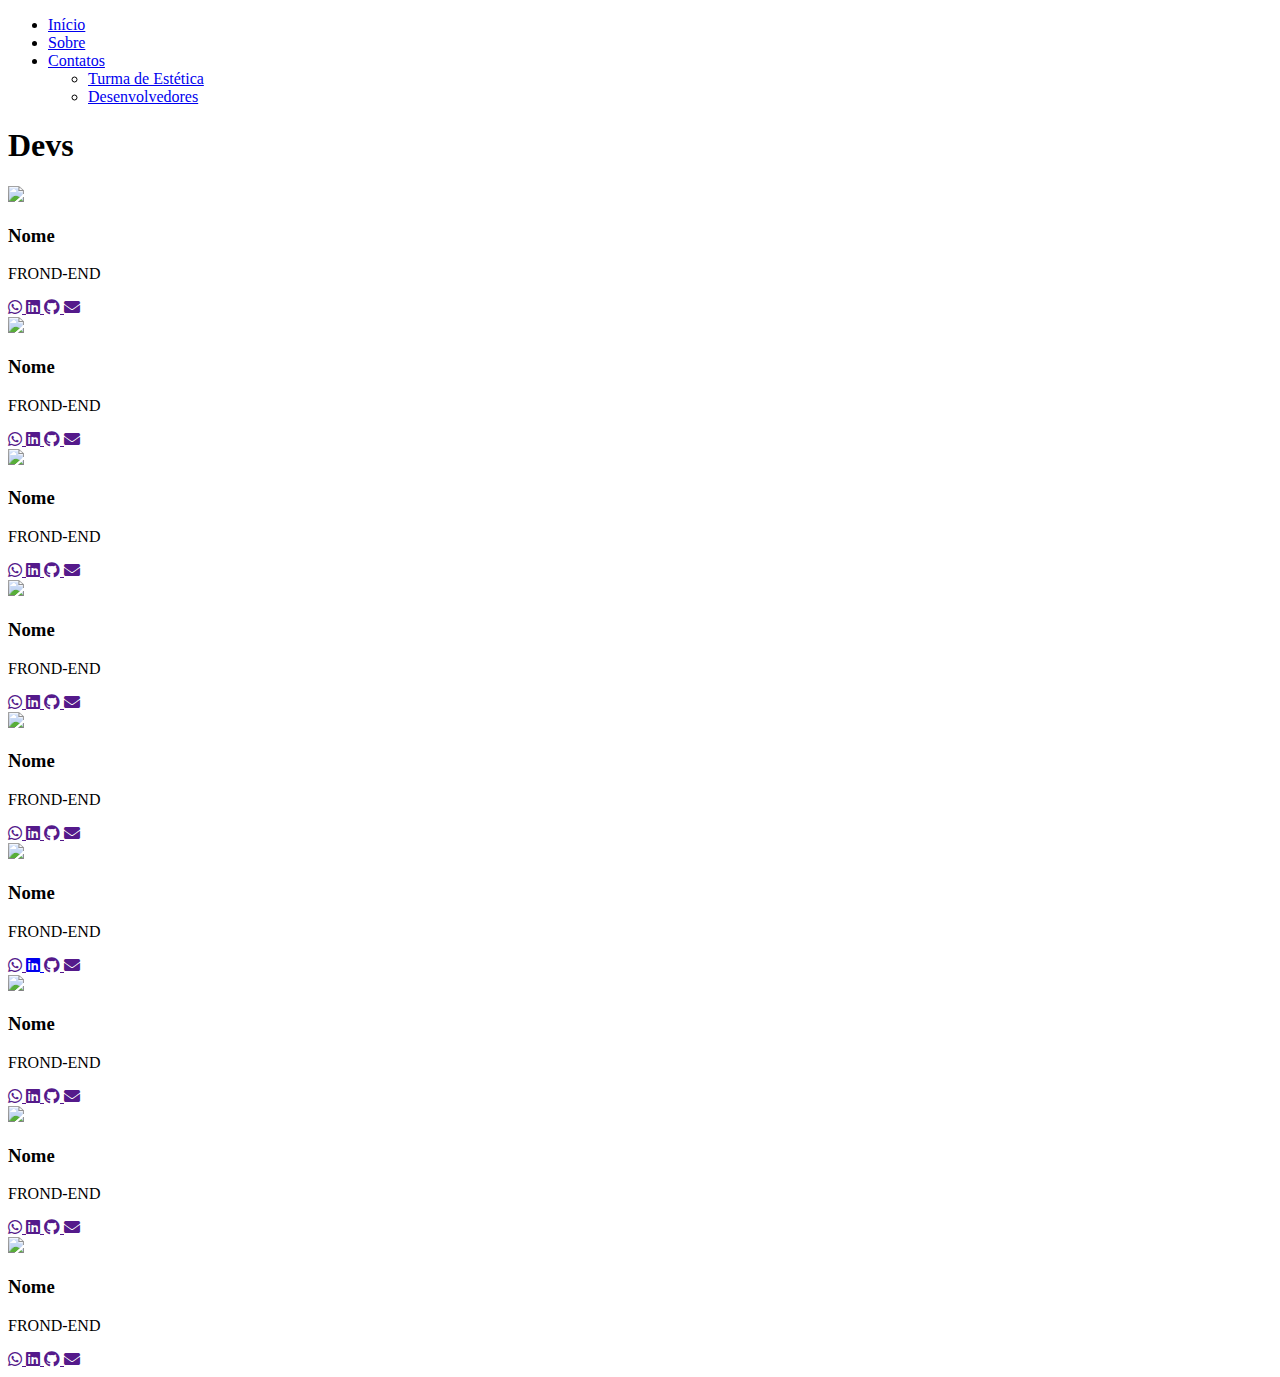
==== dev.html @ d6952a10 "Update dev.html" ====
<!DOCTYPE html>
<html lang="pt-br">
<head>
    <meta charset="UTF-8">
    <meta http-equiv="X-UA-Compatible" content="IE=edge">
    <meta name="viewport" content="width=device-width, initial-scale=1.0" />
    <link rel="shortcut icon" href="img/touchskinicon.ico" type="image/x-icon">
    <title>Devs</title>
    <!-- Fonte Awesome -->
    <link
      rel="stylesheet"
      href="https://cdnjs.cloudflare.com/ajax/libs/font-awesome/5.15.4/css/all.min.css"
    />
    <!-- Fonte Google  -->
    <link
      href="https://fonts.googleapis.com/css2?family=Poppins:wght@300;500;600&display=swap"
      rel="stylesheet"
    />

    <link rel="stylesheet" href="dev.css">  
</head>
<body>
    <!-- NAVBAR -->
    <nav>
        <ul>
            <li> <a href="index.html">Início</a> </li>
            <li> <a href="sobre.html">Sobre</a> </li>
            <li> <a href="#">Contatos</a> 
            
                <div class="sub-menu-contatos">
                    <ul>
                        <li> <a href="estetic.html">Turma de Estética</a> </li>
                        <li> <a href="dev.html">Desenvolvedores</a> </li>
                    </ul>
                </div>
            
            </li>
        </ul>
    </nav>
    <!-- NAVBAR FIM -->
    
    <section>
      <div class="row">
        <h1>Devs</h1>
      </div>
      <div class="row">
        <!-- DEV 1-->
        <div class="column">
          <div class="card">
            <div class="img-container">
              <img src="hq2.jpg" />
            </div>
            <h3>Nome</h3>
            <p>FROND-END</p>
            <div class="icons">
              <a href="" target="_blank">
                <i class="fab fa-whatsapp"></i>
              </a>
              <a href="" target="_blank">
                <i class="fab fa-linkedin"></i>
              </a>
              <a href="" target="_blank">
                <i class="fab fa-github"></i>
              </a>
              <a href="" target="_blank">
                <i class="fas fa-envelope"></i>
              </a>
            </div>
          </div>
        </div>

        <!-- DEV 2-->
        <div class="column">
          <div class="card">
            <div class="img-container">
              <img src="hq2.jpg" />
            </div>
            <h3>Nome</h3>
            <p>FROND-END</p>
            <div class="icons">
              <a href="" target="_blank">
                <i class="fab fa-whatsapp"></i>
              </a>
              <a href="" target="_blank">
                <i class="fab fa-linkedin"></i>
              </a>
              <a href="" target="_blank">
                <i class="fab fa-github"></i>
              </a>
              <a href="" target="_blank">
                <i class="fas fa-envelope"></i>
              </a>
            </div>
          </div>
        </div>

        <!-- DEV 3-->
        <div class="column">
            <div class="card">
              <div class="img-container">
                <img src="hq2.jpg" />
              </div>
              <h3>Nome</h3>
              <p>FROND-END</p>
              <div class="icons">
                <a href="" target="_blank">
                  <i class="fab fa-whatsapp"></i>
                </a>
                <a href="" target="_blank">
                  <i class="fab fa-linkedin"></i>
                </a>
                <a href="" target="_blank">
                  <i class="fab fa-github"></i>
                </a>
                <a href="" target="_blank">
                  <i class="fas fa-envelope"></i>
                </a>
              </div>
            </div>
          </div>

          <!-- DEV 4-->
        <div class="column">
            <div class="card">
              <div class="img-container">
                <img src="hq2.jpg" />
              </div>
              <h3>Nome</h3>
              <p>FROND-END</p>
              <div class="icons">
                <a href="" target="_blank">
                  <i class="fab fa-whatsapp"></i>
                </a>
                <a href="" target="_blank">
                  <i class="fab fa-linkedin"></i>
                </a>
                <a href="" target="_blank">
                  <i class="fab fa-github"></i>
                </a>
                <a href="" target="_blank">
                  <i class="fas fa-envelope"></i>
                </a>
              </div>
            </div>
          </div>

          <!-- DEV 5-->
        <div class="column">
            <div class="card">
              <div class="img-container">
                <img src="hq2.jpg" />
              </div>
              <h3>Nome</h3>
              <p>FROND-END</p>
              <div class="icons">
                <a href="" target="_blank">
                  <i class="fab fa-whatsapp"></i>
                </a>
                <a href="" target="_blank">
                  <i class="fab fa-linkedin"></i>
                </a>
                <a href="" target="_blank">
                  <i class="fab fa-github"></i>
                </a>
                <a href="" target="_blank">
                  <i class="fas fa-envelope"></i>
                </a>
              </div>
            </div>
          </div>

          <!-- DEV 6-->
        <div class="column">
            <div class="card">
              <div class="img-container">
                <img src="hq2.jpg" />
              </div>
              <h3>Nome</h3>
              <p>FROND-END</p>
              <div class="icons">
                <a href="" target="_blank">
                  <i class="fab fa-whatsapp"></i>
                </a>
                <a href="https://www.youtube.com/watch?v=dQw4w9WgXcQ" target="_blank">
                  <i class="fab fa-linkedin"></i>
                </a>
                <a href="" target="_blank">
                  <i class="fab fa-github"></i>
                </a>
                <a href="" target="_blank">
                  <i class="fas fa-envelope"></i>
                </a>
              </div>
            </div>
          </div>

          <!-- DEV 7-->
        <div class="column">
            <div class="card">
              <div class="img-container">
                <img src="hq2.jpg" />
              </div>
              <h3>Nome</h3>
              <p>FROND-END</p>
              <div class="icons">
                <a href="" target="_blank">
                  <i class="fab fa-whatsapp"></i>
                </a>
                <a href="" target="_blank">
                  <i class="fab fa-linkedin"></i>
                </a>
                <a href="" target="_blank">
                  <i class="fab fa-github"></i>
                </a>
                <a href="" target="_blank">
                  <i class="fas fa-envelope"></i>
                </a>
              </div>
            </div>
          </div>

          <!-- DEV 8-->
        <div class="column">
            <div class="card">
              <div class="img-container">
                <img src="hq2.jpg" />
              </div>
              <h3>Nome</h3>
              <p>FROND-END</p>
              <div class="icons">
                <a href="" target="_blank">
                  <i class="fab fa-whatsapp"></i>
                </a>
                <a href="" target="_blank">
                  <i class="fab fa-linkedin"></i>
                </a>
                <a href="" target="_blank">
                  <i class="fab fa-github"></i>
                </a>
                <a href="" target="_blank">
                  <i class="fas fa-envelope"></i>
                </a>
              </div>
            </div>
          </div>

        <!-- DEV 9-->
        <div class="column">
          <div class="card">
            <div class="img-container">
              <img src="hq2.jpg" />
            </div>
            <h3>Nome</h3>
            <p>FROND-END</p>
            <div class="icons">
              <a href="" target="_blank">
                <i class="fab fa-whatsapp"></i>
              </a>
              <a href="" target="_blank">
                <i class="fab fa-linkedin"></i>
              </a>
              <a href="" target="_blank">
                <i class="fab fa-github"></i>
              </a>
              <a href="" target="_blank">
                <i class="fas fa-envelope"></i>
              </a>
            </div>
          </div>
        </div>
      </div>
    </section>
  </body>
</html>
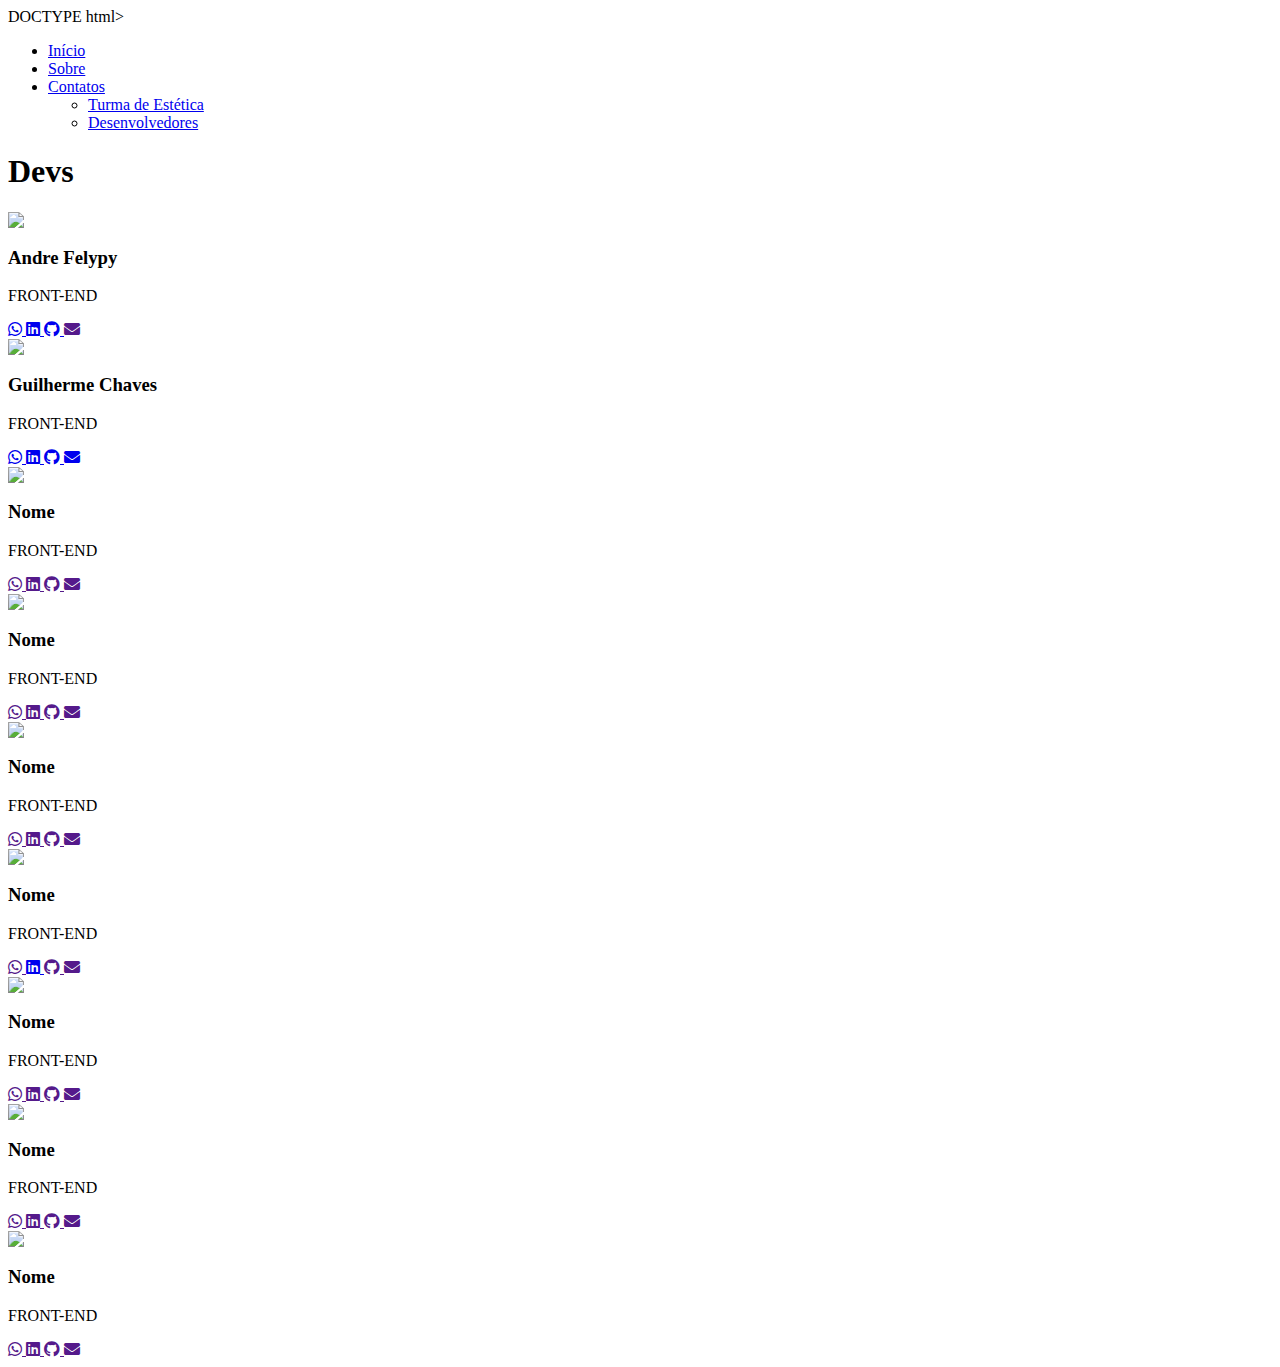
==== commit 60bc270b: "Update dev.html" ====
--- a/dev.html
+++ b/dev.html
@@ -1,4 +1,4 @@
-<!DOCTYPE html>
+DOCTYPE html>
 <html lang="pt-br">
 <head>
     <meta charset="UTF-8">
@@ -19,17 +19,17 @@
 
     <link rel="stylesheet" href="dev.css">  
 </head>
-<body>
-    <!-- NAVBAR -->
+    <header>
+        <!-- NAVBAR -->
     <nav>
         <ul>
-            <li> <a href="index.html">Início</a> </li>
+            <li> <a href="homepage.html">Início</a> </li>
             <li> <a href="sobre.html">Sobre</a> </li>
-            <li> <a href="#">Contatos</a> 
+            <li> <a href="dev.html">Contatos</a> 
             
                 <div class="sub-menu-contatos">
                     <ul>
-                        <li> <a href="estetic.html">Turma de Estética</a> </li>
+                        <li> <a href="http://127.0.0.1:5500/recnplay/estetic.html">Turma de Estética</a> </li>
                         <li> <a href="dev.html">Desenvolvedores</a> </li>
                     </ul>
                 </div>
@@ -38,70 +38,220 @@
         </ul>
     </nav>
     <!-- NAVBAR FIM -->
-    
+    </header>
     <section>
-      <div class="row">
-        <h1>Devs</h1>
-      </div>
-      <div class="row">
-        <!-- DEV 1-->
-        <div class="column">
-          <div class="card">
-            <div class="img-container">
-              <img src="hq2.jpg" />
-            </div>
-            <h3>Nome</h3>
-            <p>FROND-END</p>
-            <div class="icons">
-              <a href="" target="_blank">
-                <i class="fab fa-whatsapp"></i>
-              </a>
-              <a href="" target="_blank">
-                <i class="fab fa-linkedin"></i>
-              </a>
-              <a href="" target="_blank">
-                <i class="fab fa-github"></i>
-              </a>
-              <a href="" target="_blank">
-                <i class="fas fa-envelope"></i>
-              </a>
+        <div class="row">
+          <h1>Devs</h1>
+        </div>
+        <div class="row">
+          <!-- DEV 1-->
+          <div class="column">
+            <div class="card">
+              <div class="img-container">
+                <img src="andre.jpg" />
+              </div>
+              <h3>Andre Felypy</h3>
+              <p>FRONT-END</p>
+              <div class="icons">
+                <a href="https://contate.me/andrefelypy" target="_blank">
+                  <i class="fab fa-whatsapp"></i>
+                </a>
+                <a href="https://www.linkedin.com/in/andr%C3%A9-m-337158252" target="_blank">
+                  <i class="fab fa-linkedin"></i>
+                </a>
+                <a href="https://github.com/AndreFelypy" target="_blank">
+                  <i class="fab fa-github"></i>
+                </a>
+                <a href="" target="_blank">
+                  <i class="fas fa-envelope"></i>
+                </a>
+              </div>
             </div>
           </div>
-        </div>
-
-        <!-- DEV 2-->
-        <div class="column">
-          <div class="card">
-            <div class="img-container">
-              <img src="hq2.jpg" />
-            </div>
-            <h3>Nome</h3>
-            <p>FROND-END</p>
-            <div class="icons">
-              <a href="" target="_blank">
-                <i class="fab fa-whatsapp"></i>
-              </a>
-              <a href="" target="_blank">
-                <i class="fab fa-linkedin"></i>
-              </a>
-              <a href="" target="_blank">
-                <i class="fab fa-github"></i>
-              </a>
-              <a href="" target="_blank">
-                <i class="fas fa-envelope"></i>
-              </a>
+  
+          <!-- DEV 2-->
+          <div class="column">
+            <div class="card">
+              <div class="img-container">
+                <img src="gui.png" />
+              </div>
+              <h3>Guilherme Chaves</h3>
+              <p>FRONT-END</p>
+              <div class="icons">
+                <a href="https://api.whatsapp.com/send?phone=5581996971703&text=" target="_blank">
+                  <i class="fab fa-whatsapp"></i>
+                </a>
+                <a href="https://www.linkedin.com/in/guilherme-chaves-941bb5248/" target="_blank">
+                  <i class="fab fa-linkedin"></i>
+                </a>
+                <a href="https://github.com/GuiiiChaves"" target="_blank">
+                  <i class="fab fa-github"></i>
+                </a>
+                <a href="https://mail.google.com/mail/u/1/#inbox?compose=GTvVlcSDbtnvPqRwgFpQssQZdjJBzgdfVSvCMQvkzzqrnsrBKBHHGHQcbndrXPfXGrzJcTZphnsfm" target="_blank">
+                  <i class="fas fa-envelope"></i>
+                </a>
+              </div>
             </div>
           </div>
-        </div>
-
-        <!-- DEV 3-->
-        <div class="column">
+  
+          <!-- DEV 3-->
+          <div class="column">
+              <div class="card">
+                <div class="img-container">
+                  <img src="hq2.jpg" />
+                </div>
+                <h3>Nome</h3>
+                <p>FRONT-END</p>
+                <div class="icons">
+                  <a href="" target="_blank">
+                    <i class="fab fa-whatsapp"></i>
+                  </a>
+                  <a href="" target="_blank">
+                    <i class="fab fa-linkedin"></i>
+                  </a>
+                  <a href="" target="_blank">
+                    <i class="fab fa-github"></i>
+                  </a>
+                  <a href="" target="_blank">
+                    <i class="fas fa-envelope"></i>
+                  </a>
+                </div>
+              </div>
+            </div>
+  
+            <!-- DEV 4-->
+          <div class="column">
+              <div class="card">
+                <div class="img-container">
+                  <img src="hq2.jpg" />
+                </div>
+                <h3>Nome</h3>
+                <p>FRONT-END</p>
+                <div class="icons">
+                  <a href="" target="_blank">
+                    <i class="fab fa-whatsapp"></i>
+                  </a>
+                  <a href="" target="_blank">
+                    <i class="fab fa-linkedin"></i>
+                  </a>
+                  <a href="" target="_blank">
+                    <i class="fab fa-github"></i>
+                  </a>
+                  <a href="" target="_blank">
+                    <i class="fas fa-envelope"></i>
+                  </a>
+                </div>
+              </div>
+            </div>
+  
+            <!-- DEV 5-->
+          <div class="column">
+              <div class="card">
+                <div class="img-container">
+                  <img src="hq2.jpg" />
+                </div>
+                <h3>Nome</h3>
+                <p>FRONT-END</p>
+                <div class="icons">
+                  <a href="" target="_blank">
+                    <i class="fab fa-whatsapp"></i>
+                  </a>
+                  <a href="" target="_blank">
+                    <i class="fab fa-linkedin"></i>
+                  </a>
+                  <a href="" target="_blank">
+                    <i class="fab fa-github"></i>
+                  </a>
+                  <a href="" target="_blank">
+                    <i class="fas fa-envelope"></i>
+                  </a>
+                </div>
+              </div>
+            </div>
+  
+            <!-- DEV 6-->
+          <div class="column">
+              <div class="card">
+                <div class="img-container">
+                  <img src="hq2.jpg" />
+                </div>
+                <h3>Nome</h3>
+                <p>FRONT-END</p>
+                <div class="icons">
+                  <a href="" target="_blank">
+                    <i class="fab fa-whatsapp"></i>
+                  </a>
+                  <a href="https://www.youtube.com/watch?v=dQw4w9WgXcQ" target="_blank">
+                    <i class="fab fa-linkedin"></i>
+                  </a>
+                  <a href="" target="_blank">
+                    <i class="fab fa-github"></i>
+                  </a>
+                  <a href="" target="_blank">
+                    <i class="fas fa-envelope"></i>
+                  </a>
+                </div>
+              </div>
+            </div>
+  
+            <!-- DEV 7-->
+          <div class="column">
+              <div class="card">
+                <div class="img-container">
+                  <img src="hq2.jpg" />
+                </div>
+                <h3>Nome</h3>
+                <p>FRONT-END</p>
+                <div class="icons">
+                  <a href="" target="_blank">
+                    <i class="fab fa-whatsapp"></i>
+                  </a>
+                  <a href="" target="_blank">
+                    <i class="fab fa-linkedin"></i>
+                  </a>
+                  <a href="" target="_blank">
+                    <i class="fab fa-github"></i>
+                  </a>
+                  <a href="" target="_blank">
+                    <i class="fas fa-envelope"></i>
+                  </a>
+                </div>
+              </div>
+            </div>
+  
+            <!-- DEV 8-->
+          <div class="column">
+              <div class="card">
+                <div class="img-container">
+                  <img src="hq2.jpg" />
+                </div>
+                <h3>Nome</h3>
+                <p>FRONT-END</p>
+                <div class="icons">
+                  <a href="" target="_blank">
+                    <i class="fab fa-whatsapp"></i>
+                  </a>
+                  <a href="" target="_blank">
+                    <i class="fab fa-linkedin"></i>
+                  </a>
+                  <a href="" target="_blank">
+                    <i class="fab fa-github"></i>
+                  </a>
+                  <a href="" target="_blank">
+                    <i class="fas fa-envelope"></i>
+                  </a>
+                </div>
+              </div>
+            </div>
+  
+          <!-- DEV 9-->
+          <div class="column">
             <div class="card">
               <div class="img-container">
                 <img src="hq2.jpg" />
               </div>
               <h3>Nome</h3>
-              <p>FROND-END</p>
+              <p>FRONT-END</p>
               <div class="icons">
                 <a href="" target="_blank">
                   <i class="fab fa-whatsapp"></i>
@@ -116,159 +266,9 @@
                   <i class="fas fa-envelope"></i>
                 </a>
               </div>
-            </div>
-          </div>
-
-          <!-- DEV 4-->
-        <div class="column">
-            <div class="card">
-              <div class="img-container">
-                <img src="hq2.jpg" />
-              </div>
-              <h3>Nome</h3>
-              <p>FROND-END</p>
-              <div class="icons">
-                <a href="" target="_blank">
-                  <i class="fab fa-whatsapp"></i>
-                </a>
-                <a href="" target="_blank">
-                  <i class="fab fa-linkedin"></i>
-                </a>
-                <a href="" target="_blank">
-                  <i class="fab fa-github"></i>
-                </a>
-                <a href="" target="_blank">
-                  <i class="fas fa-envelope"></i>
-                </a>
-              </div>
-            </div>
-          </div>
-
-          <!-- DEV 5-->
-        <div class="column">
-            <div class="card">
-              <div class="img-container">
-                <img src="hq2.jpg" />
-              </div>
-              <h3>Nome</h3>
-              <p>FROND-END</p>
-              <div class="icons">
-                <a href="" target="_blank">
-                  <i class="fab fa-whatsapp"></i>
-                </a>
-                <a href="" target="_blank">
-                  <i class="fab fa-linkedin"></i>
-                </a>
-                <a href="" target="_blank">
-                  <i class="fab fa-github"></i>
-                </a>
-                <a href="" target="_blank">
-                  <i class="fas fa-envelope"></i>
-                </a>
-              </div>
-            </div>
-          </div>
-
-          <!-- DEV 6-->
-        <div class="column">
-            <div class="card">
-              <div class="img-container">
-                <img src="hq2.jpg" />
-              </div>
-              <h3>Nome</h3>
-              <p>FROND-END</p>
-              <div class="icons">
-                <a href="" target="_blank">
-                  <i class="fab fa-whatsapp"></i>
-                </a>
-                <a href="https://www.youtube.com/watch?v=dQw4w9WgXcQ" target="_blank">
-                  <i class="fab fa-linkedin"></i>
-                </a>
-                <a href="" target="_blank">
-                  <i class="fab fa-github"></i>
-                </a>
-                <a href="" target="_blank">
-                  <i class="fas fa-envelope"></i>
-                </a>
-              </div>
-            </div>
-          </div>
-
-          <!-- DEV 7-->
-        <div class="column">
-            <div class="card">
-              <div class="img-container">
-                <img src="hq2.jpg" />
-              </div>
-              <h3>Nome</h3>
-              <p>FROND-END</p>
-              <div class="icons">
-                <a href="" target="_blank">
-                  <i class="fab fa-whatsapp"></i>
-                </a>
-                <a href="" target="_blank">
-                  <i class="fab fa-linkedin"></i>
-                </a>
-                <a href="" target="_blank">
-                  <i class="fab fa-github"></i>
-                </a>
-                <a href="" target="_blank">
-                  <i class="fas fa-envelope"></i>
-                </a>
-              </div>
-            </div>
-          </div>
-
-          <!-- DEV 8-->
-        <div class="column">
-            <div class="card">
-              <div class="img-container">
-                <img src="hq2.jpg" />
-              </div>
-              <h3>Nome</h3>
-              <p>FROND-END</p>
-              <div class="icons">
-                <a href="" target="_blank">
-                  <i class="fab fa-whatsapp"></i>
-                </a>
-                <a href="" target="_blank">
-                  <i class="fab fa-linkedin"></i>
-                </a>
-                <a href="" target="_blank">
-                  <i class="fab fa-github"></i>
-                </a>
-                <a href="" target="_blank">
-                  <i class="fas fa-envelope"></i>
-                </a>
-              </div>
-            </div>
-          </div>
-
-        <!-- DEV 9-->
-        <div class="column">
-          <div class="card">
-            <div class="img-container">
-              <img src="hq2.jpg" />
-            </div>
-            <h3>Nome</h3>
-            <p>FROND-END</p>
-            <div class="icons">
-              <a href="" target="_blank">
-                <i class="fab fa-whatsapp"></i>
-              </a>
-              <a href="" target="_blank">
-                <i class="fab fa-linkedin"></i>
-              </a>
-              <a href="" target="_blank">
-                <i class="fab fa-github"></i>
-              </a>
-              <a href="" target="_blank">
-                <i class="fas fa-envelope"></i>
-              </a>
             </div>
           </div>
         </div>
-      </div>
-    </section>
-  </body>
-</html> 
+      </section>
+    </body>
+  </html> 
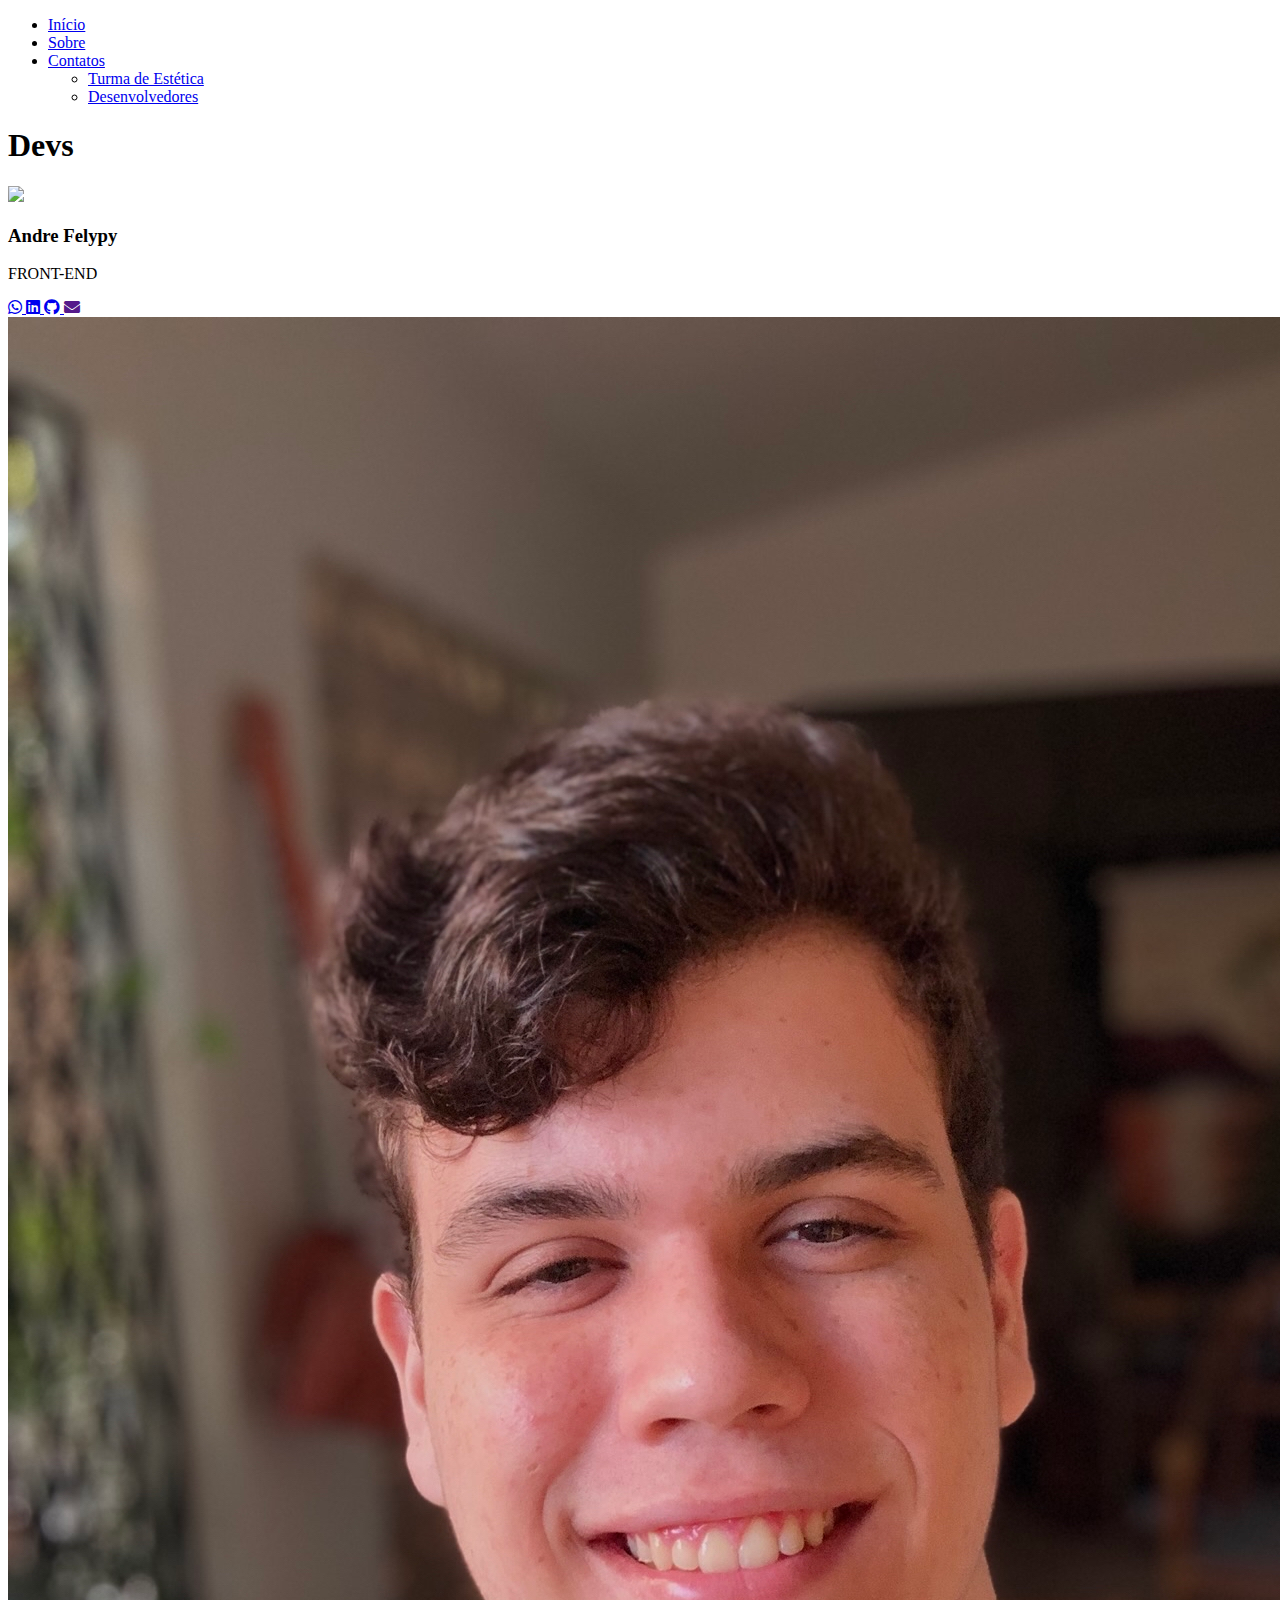
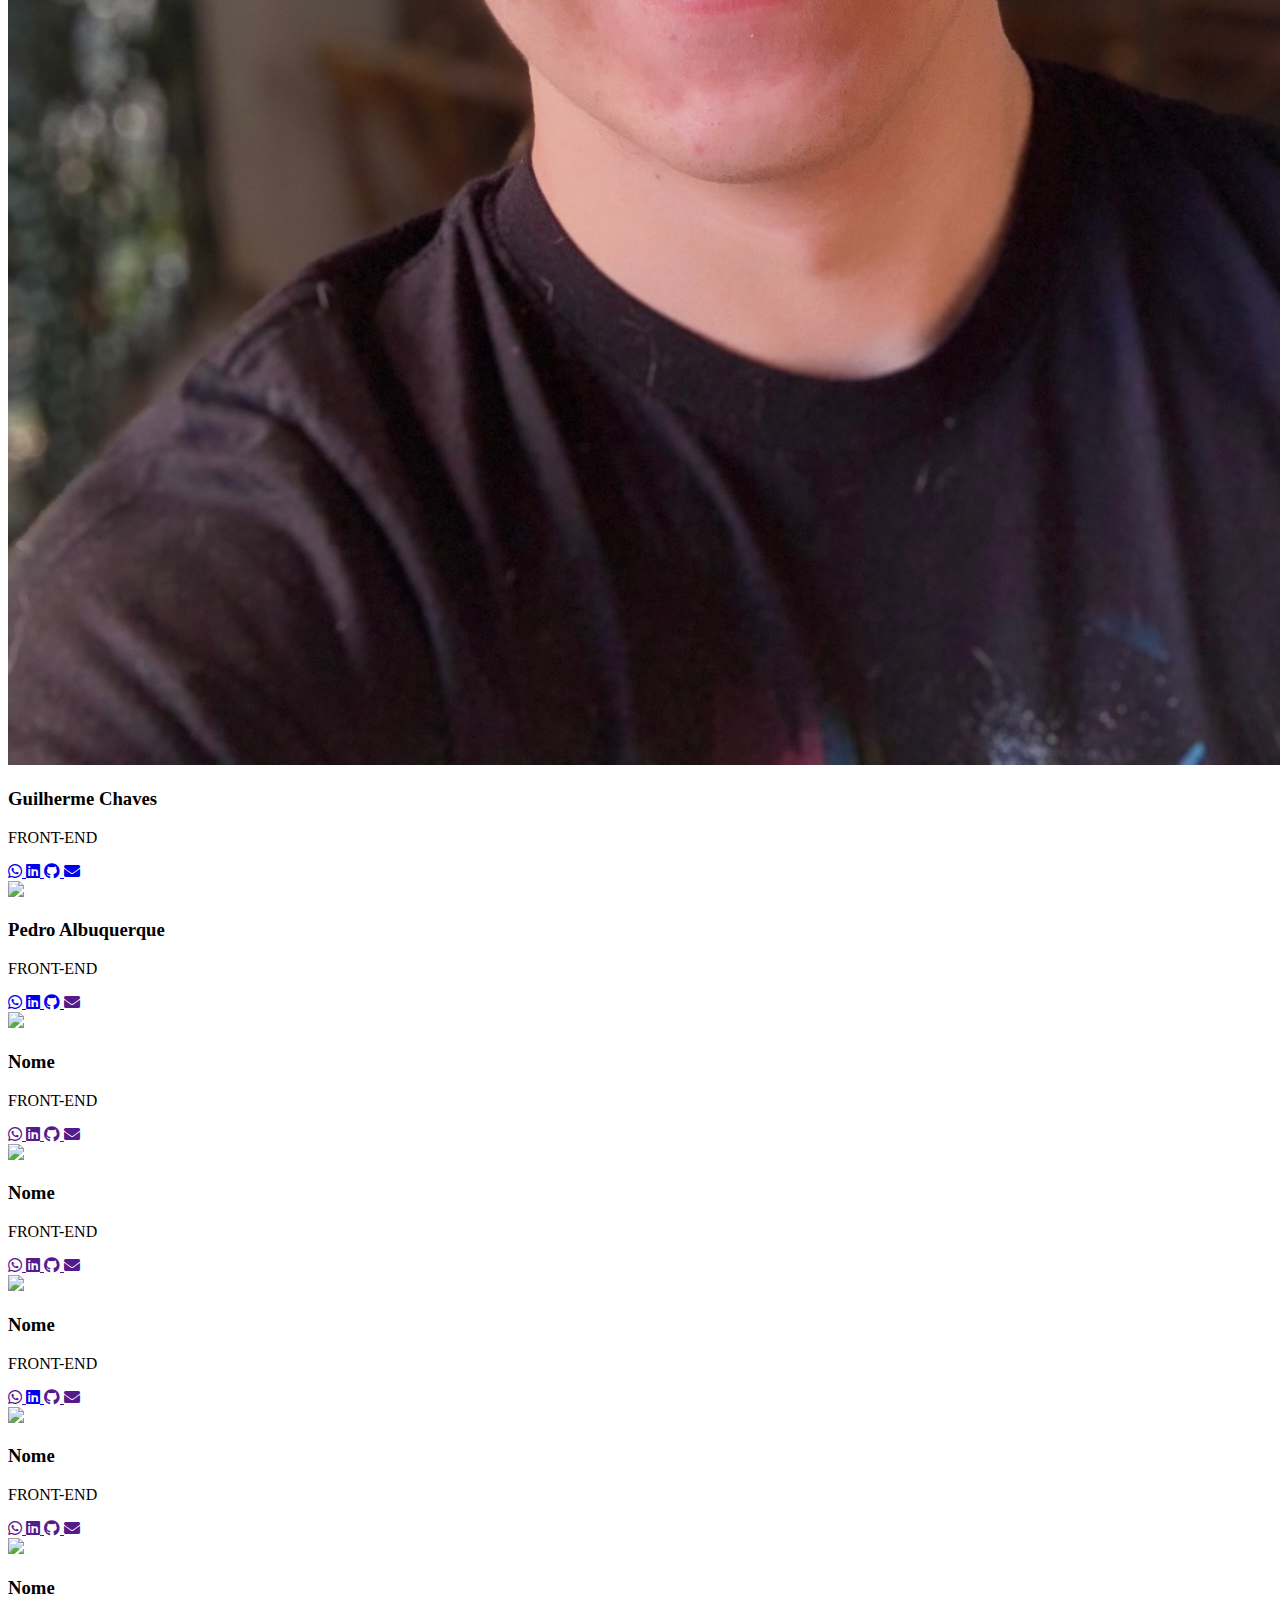
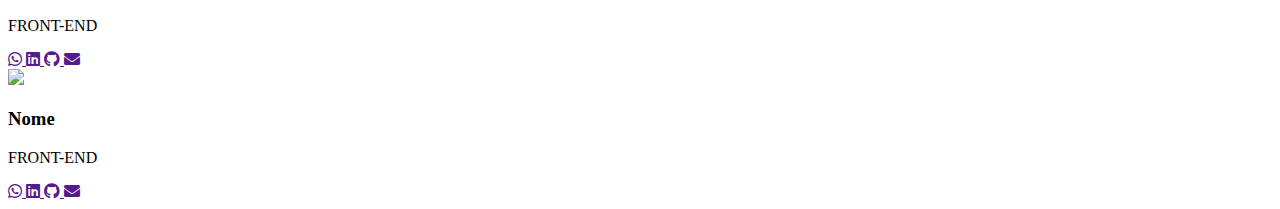
==== commit 9cec3038: "Update dev.html" ====
--- a/dev.html
+++ b/dev.html
@@ -1,4 +1,4 @@
-DOCTYPE html>
+<!DOCTYPE html>
 <html lang="pt-br">
 <head>
     <meta charset="UTF-8">
@@ -48,7 +48,7 @@
           <div class="column">
             <div class="card">
               <div class="img-container">
-                <img src="andre.jpg" />
+                <img src="img/andre.jpeg" />
               </div>
               <h3>Andre Felypy</h3>
               <p>FRONT-END</p>
@@ -73,7 +73,7 @@
           <div class="column">
             <div class="card">
               <div class="img-container">
-                <img src="gui.png" />
+                <img src="img/gui.png" />
               </div>
               <h3>Guilherme Chaves</h3>
               <p>FRONT-END</p>
@@ -98,18 +98,18 @@
           <div class="column">
               <div class="card">
                 <div class="img-container">
-                  <img src="hq2.jpg" />
-                </div>
-                <h3>Nome</h3>
-                <p>FRONT-END</p>
-                <div class="icons">
-                  <a href="" target="_blank">
-                    <i class="fab fa-whatsapp"></i>
-                  </a>
-                  <a href="" target="_blank">
-                    <i class="fab fa-linkedin"></i>
-                  </a>
-                  <a href="" target="_blank">
+                  <img src="img/pedro.jpeg" />
+                </div>
+                <h3>Pedro Albuquerque</h3>
+                <p>FRONT-END</p>
+                <div class="icons">
+                  <a href="https://contate.me/devpedro" target="_blank">
+                    <i class="fab fa-whatsapp"></i>
+                  </a>
+                  <a href="https://www.linkedin.com/in/pedro-albuquerque-9bb672214/" target="_blank">
+                    <i class="fab fa-linkedin"></i>
+                  </a>
+                  <a href="https://github.com/PedroAlbuqq" target="_blank">
                     <i class="fab fa-github"></i>
                   </a>
                   <a href="" target="_blank">
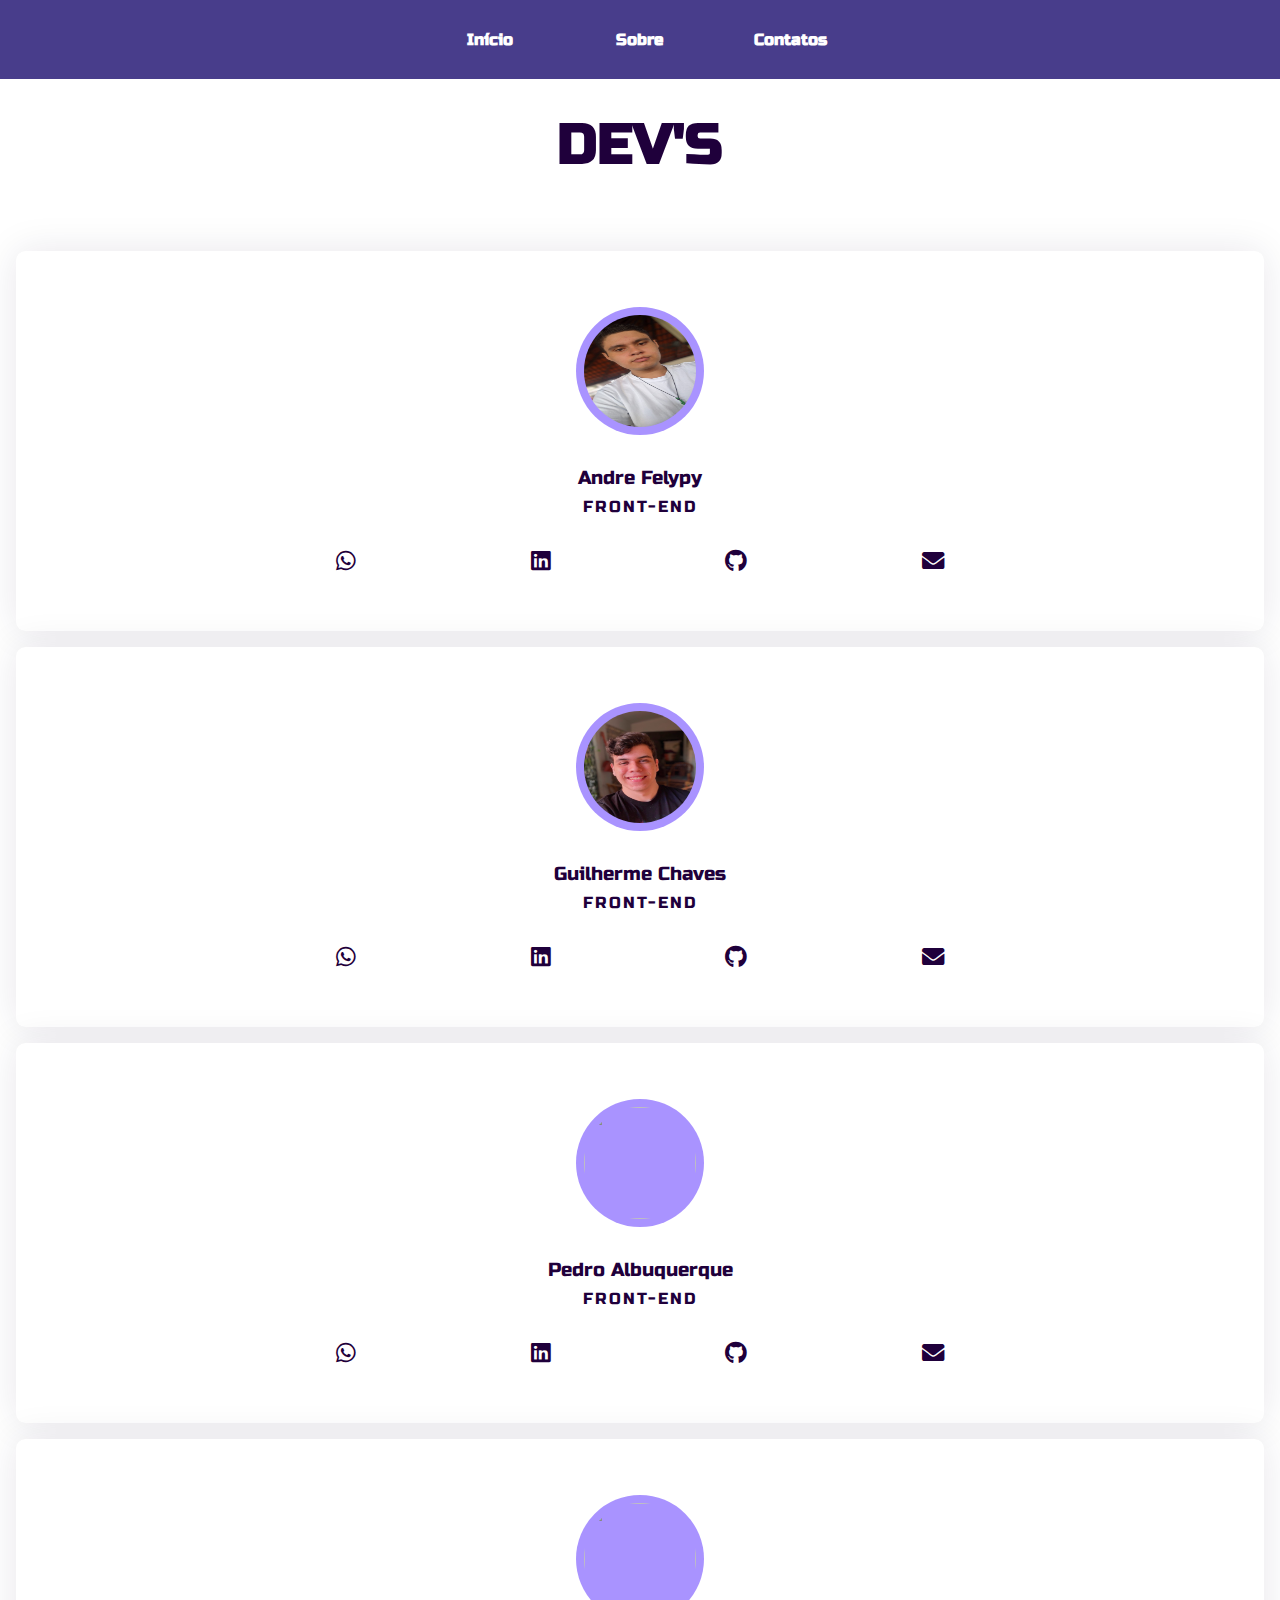
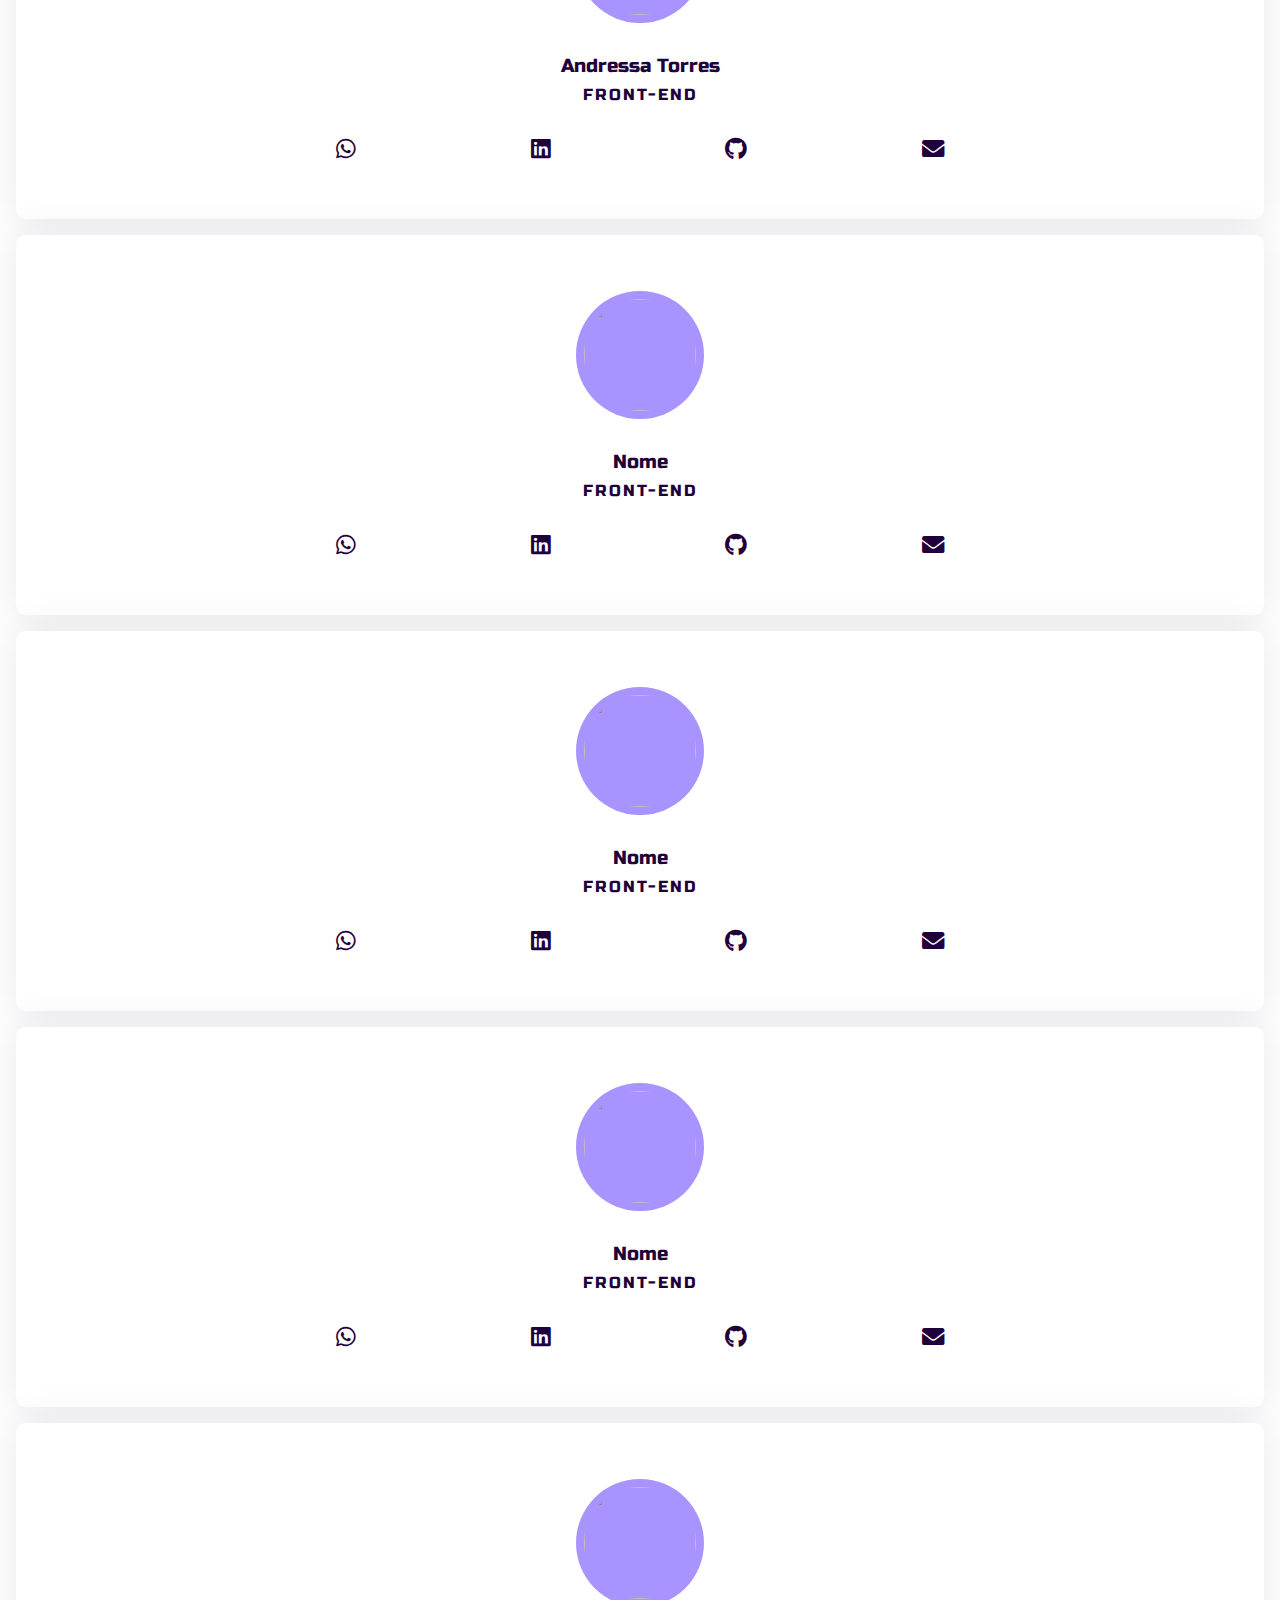
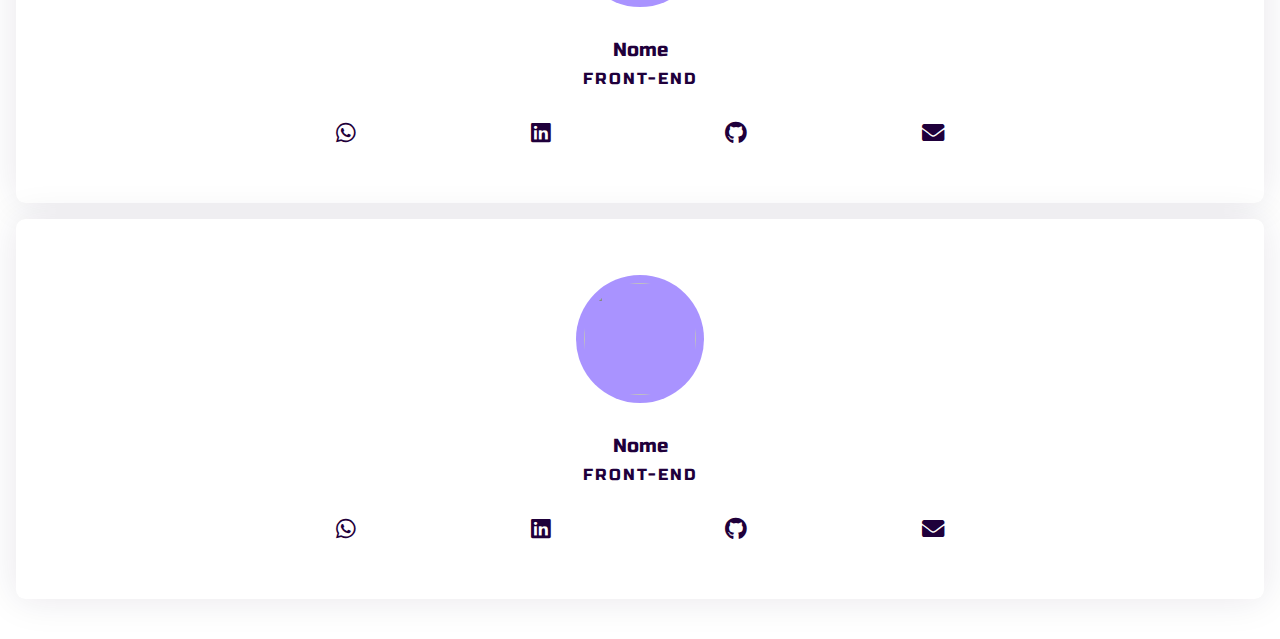
==== commit f4e6b717: "Merge branch 'FoxShino:main' into main" ====
--- a/dev.html
+++ b/dev.html
@@ -6,18 +6,14 @@
     <meta name="viewport" content="width=device-width, initial-scale=1.0" />
     <link rel="shortcut icon" href="img/touchskinicon.ico" type="image/x-icon">
     <title>Devs</title>
-    <!-- Fonte Awesome -->
+    <link rel="shortcut icon" href="img/touchskinicon.ico" type="image/x-icon">
+    <link rel="preconnect" href="https://fonts.googleapis.com">
+    <link rel="preconnect" href="https://fonts.gstatic.com" crossorigin>
+    <link href="https://fonts.googleapis.com/css2?family=Russo+One&display=swap" rel="stylesheet">  
     <link
-      rel="stylesheet"
-      href="https://cdnjs.cloudflare.com/ajax/libs/font-awesome/5.15.4/css/all.min.css"
-    />
-    <!-- Fonte Google  -->
-    <link
-      href="https://fonts.googleapis.com/css2?family=Poppins:wght@300;500;600&display=swap"
-      rel="stylesheet"
-    />
-
-    <link rel="stylesheet" href="dev.css">  
+    rel="stylesheet"
+    href="https://cdnjs.cloudflare.com/ajax/libs/font-awesome/5.15.4/css/all.min.css"/>
+  <link rel="stylesheet" href="dev.css">  
 </head>
     <header>
         <!-- NAVBAR -->
@@ -30,7 +26,7 @@
                 <div class="sub-menu-contatos">
                     <ul>
                         <li> <a href="http://127.0.0.1:5500/recnplay/estetic.html">Turma de Estética</a> </li>
-                        <li> <a href="dev.html">Desenvolvedores</a> </li>
+                        <li class="devs"> <a href="dev.html">Desenvolvedores</a> </li>
                     </ul>
                 </div>
             
@@ -41,14 +37,14 @@
     </header>
     <section>
         <div class="row">
-          <h1>Devs</h1>
+          <h1>DEV'S</h1>
         </div>
         <div class="row">
           <!-- DEV 1-->
           <div class="column">
             <div class="card">
               <div class="img-container">
-                <img src="img/andre.jpeg" />
+                <img src="img/andre.jpg" />
               </div>
               <h3>Andre Felypy</h3>
               <p>FRONT-END</p>
@@ -98,7 +94,7 @@
           <div class="column">
               <div class="card">
                 <div class="img-container">
-                  <img src="img/pedro.jpeg" />
+                  <img src="https://raw.githubusercontent.com/FoxShino/Touch-Skin/main/img/pedro.jpeg" />
                 </div>
                 <h3>Pedro Albuquerque</h3>
                 <p>FRONT-END</p>
@@ -123,18 +119,18 @@
           <div class="column">
               <div class="card">
                 <div class="img-container">
-                  <img src="hq2.jpg" />
-                </div>
-                <h3>Nome</h3>
-                <p>FRONT-END</p>
-                <div class="icons">
-                  <a href="" target="_blank">
-                    <i class="fab fa-whatsapp"></i>
-                  </a>
-                  <a href="" target="_blank">
-                    <i class="fab fa-linkedin"></i>
-                  </a>
-                  <a href="" target="_blank">
+                  <img src="andressa.jpg" />
+                </div>
+                <h3>Andressa Torres</h3>
+                <p>FRONT-END</p>
+                <div class="icons">
+                  <a href="" target="_blank">
+                    <i class="fab fa-whatsapp"></i>
+                  </a>
+                  <a href="https://www.linkedin.com/in/andressa-rodrigues-459aab255" target="_blank">
+                    <i class="fab fa-linkedin"></i>
+                  </a>
+                  <a href="https://github.com/Andressa37" target="_blank">
                     <i class="fab fa-github"></i>
                   </a>
                   <a href="" target="_blank">
--- a/dev.css
+++ b/dev.css
@@ -0,0 +1,181 @@
+* {
+    margin: 0;
+    padding: 0;
+    box-sizing: border-box;
+    font-family: 'Russo One', sans-serif;
+    font-weight: bold;
+}
+
+body {
+    background-image: url(img/background2.jpg); /*NÃO CONSIGO PEGAR IMAGEM QUE ESTÁ LOCALIZADA EM ASSETS/IMG*/
+    background-size: cover;
+    background-position: center;
+    background-repeat: no-repeat;
+    min-height: 100vh;
+    font-family: 'Russo One', sans-serif;
+}
+
+/*NAVBAR*/
+
+nav {
+    background-color: #483D8B	;
+    text-align: center;
+}
+
+nav ul {
+    display: inline-flex;
+    list-style: none;
+}
+
+nav ul li {
+    width: 120px;
+    margin: 15px;
+    padding: 15px;
+}
+
+nav ul li a{
+    text-decoration: none;
+    color: white;
+}
+
+.sub-menu-contatos {
+    display: none;
+}
+
+nav ul li:hover .sub-menu-contatos {
+    display: block;
+    position: absolute;
+    background-color: #483D8B;
+    margin-top: 15px;
+    margin-left: -38px;
+    transition: 1s all;
+    
+
+}
+
+nav ul li:hover .sub-menu-contatos ul {
+    display: block;
+    transition: 1s all;
+}
+
+nav ul li:hover .sub-menu-contatos ul li {
+    width: 150px;
+    text-align: center;
+    border-radius: 10px;
+    transition:1s all;
+    
+}
+
+nav ul li:hover .sub-menu-contatos ul li:hover {
+    background-color: #663399	;
+    transition: 1s all;
+}
+
+.devs{
+  padding: 0 0 20px 0;
+}
+
+/*NAVBAR FIM*/
+
+  .row {
+    display: flex;
+    flex-wrap: wrap;
+    padding: 2em 1em;
+    text-align: center;
+  }
+  .column {
+    width: 100%;
+    padding: 0.5em 0;
+  }
+  h1 {
+    width: 100%;
+    text-align: center;
+    font-size: 3.5em;
+    color: #1f003b;
+  }
+  .card {
+    box-shadow: 0 0 2.4em rgba(25, 0, 58, 0.1);
+    padding: 3.5em 1em;
+    border-radius: 0.6em;
+    color: #1f003b;
+    cursor: pointer;
+    transition: 0.3s;
+    background-color: #ffffff;
+  }
+  .card .img-container {
+    width: 8em;
+    height: 8em;
+    background-color: #a993ff;
+    padding: 0.5em;
+    border-radius: 50%;
+    margin: 0 auto 2em auto;
+  }
+  .card img {
+    width: 100%;
+    height: 100%;
+    border-radius: 50%;
+  }
+  .card h3 {
+    font-weight: 500;
+  }
+  .card p {
+    font-weight: 300;
+    text-transform: uppercase;
+    margin: 0.5em 0 2em 0;
+    letter-spacing: 2px;
+  }
+  .icons {
+    width: 50%;
+    min-width: 180px;
+    margin: auto;
+    display: flex;
+    justify-content: space-between;
+  }
+  .fa-whatsapp:hover{
+    transform: scale(1.2);
+    color: #25D366;
+  }
+
+  .fa-linkedin:hover{
+    transform: scale(1.2);
+    color: #0072b1;
+  }
+
+  .fa-github:hover{
+    transform: scale(1.2);
+    color: #171515;
+  }
+  .fa-envelope:hover{
+    transform: scale(1.2);
+    color: red;
+  }
+  .card a {
+    text-decoration: none;
+    color: inherit;
+    font-size: 1.4em;
+  }
+  .card:hover {
+    background: linear-gradient(#45ea6c, #8567f7);
+    color: #ffffff;
+  }
+  .card:hover .img-container {
+    transform: scale(1.15);
+  }
+  @media screen and (min-aspect-ratio: 16/09) {
+    section {
+      padding: 1em 7em;
+    }
+  }
+  @media screen and (min-aspect-ratio: 16/09) {
+    section {
+      padding: 1em;
+    }
+    .card {
+      padding: 5em 1em;
+    }
+    .column {
+      flex: 0 0 33.33%;
+      max-width: 33.33%;
+      padding: 1em 1em;
+    }
+  }
